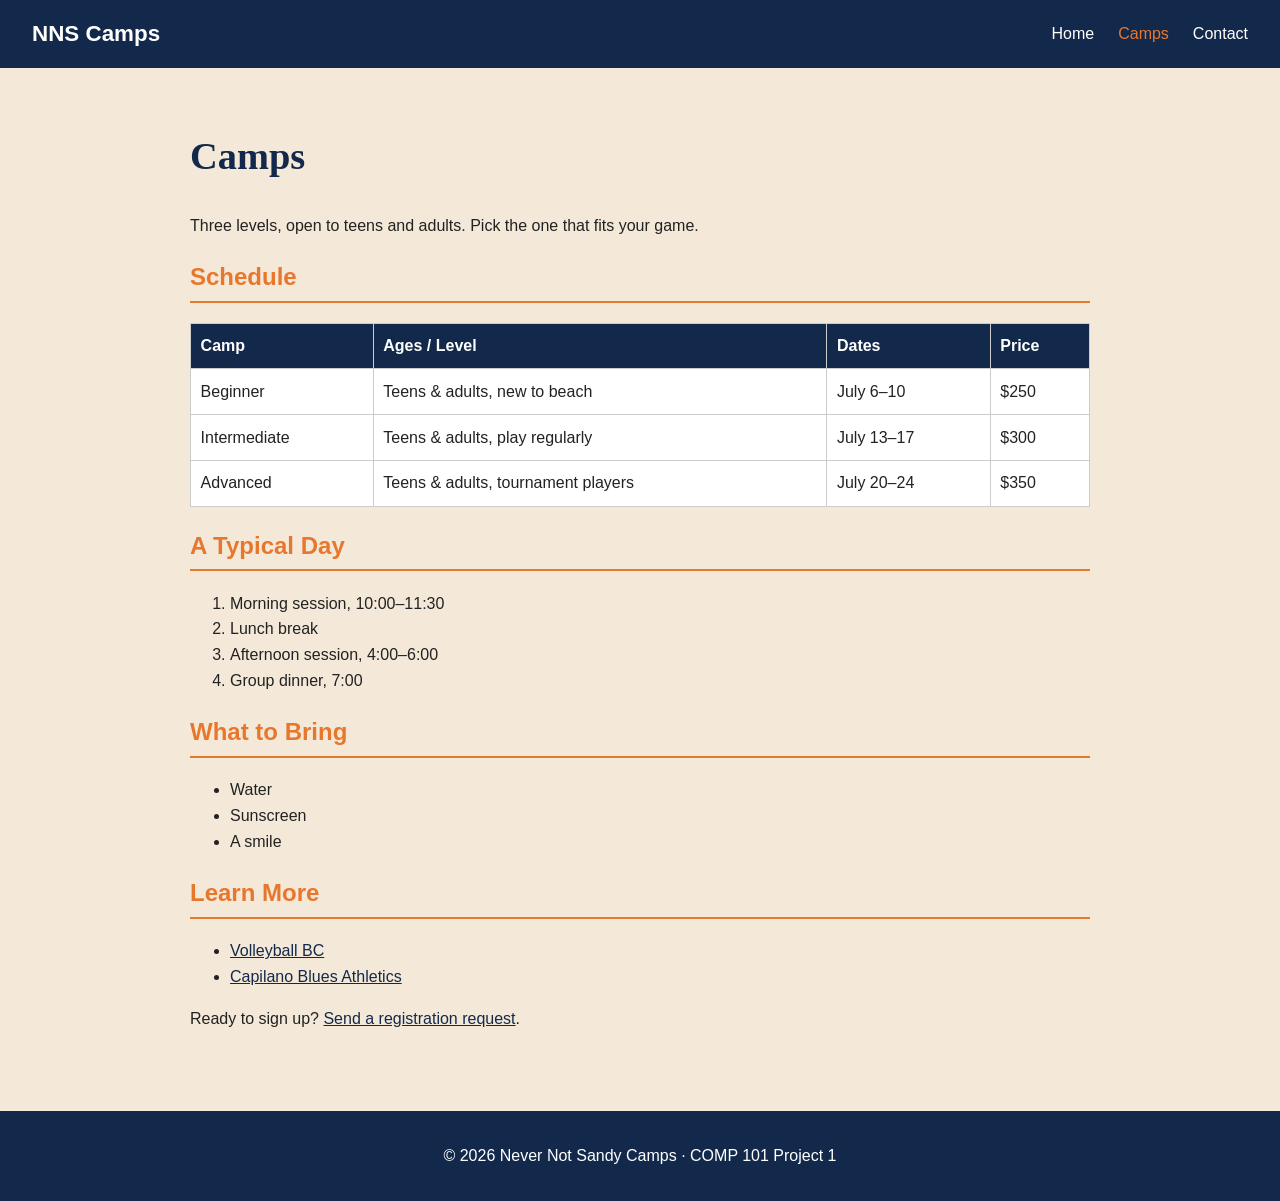
==== camps.html @ 5a11e547 "camp site" ====
<!DOCTYPE html>
<html lang="en">
<head>
  <meta charset="UTF-8">
  <meta name="viewport" content="width=device-width, initial-scale=1.0">
  <title>Camps | Never Not Sandy Camps</title>
  <link rel="stylesheet" href="style.css">
</head>
<body>

  <header>
    <p class="logo">NNS Camps</p>
    <nav>
      <ul>
        <li><a href="index.html">Home</a></li>
        <li><a href="camps.html" class="active">Camps</a></li>
        <li><a href="contact.html">Contact</a></li>
      </ul>
    </nav>
  </header>

  <main>
    <h1>Camps</h1>
    <p>Three levels, open to teens and adults. Pick the one that fits your game.</p>

    <!-- Table: organizes the camp schedule into rows and columns -->
    <section>
      <h2>Schedule</h2>
      <table>
        <thead>
          <tr>
            <th>Camp</th>
            <th>Ages / Level</th>
            <th>Dates</th>
            <th>Price</th>
          </tr>
        </thead>
        <tbody>
          <tr>
            <td>Beginner</td>
            <td>Teens &amp; adults, new to beach</td>
            <td>July 6&ndash;10</td>
            <td>$250</td>
          </tr>
          <tr>
            <td>Intermediate</td>
            <td>Teens &amp; adults, play regularly</td>
            <td>July 13&ndash;17</td>
            <td>$300</td>
          </tr>
          <tr>
            <td>Advanced</td>
            <td>Teens &amp; adults, tournament players</td>
            <td>July 20&ndash;24</td>
            <td>$350</td>
          </tr>
        </tbody>
      </table>
    </section>

    <!-- Ordered list: a typical day, in order -->
    <section>
      <h2>A Typical Day</h2>
      <ol>
        <li>Morning session, 10:00&ndash;11:30</li>
        <li>Lunch break</li>
        <li>Afternoon session, 4:00&ndash;6:00</li>
        <li>Group dinner, 7:00</li>
      </ol>
    </section>

    <!-- Unordered list: order doesn't matter -->
    <section>
      <h2>What to Bring</h2>
      <ul>
        <li>Water</li>
        <li>Sunscreen</li>
        <li>A smile</li>
      </ul>
    </section>

    <!-- External links open in a new tab -->
    <section>
      <h2>Learn More</h2>
      <ul>
        <li><a href="https://www.volleyballbc.org" target="_blank">Volleyball BC</a></li>
        <li><a href="https://www.capilanoblues.ca" target="_blank">Capilano Blues Athletics</a></li>
      </ul>
      <p>Ready to sign up? <a href="contact.html">Send a registration request</a>.</p>
    </section>
  </main>

  <footer>
    <p>&copy; 2026 Never Not Sandy Camps &middot; COMP 101 Project 1</p>
  </footer>

</body>
</html>
---- style.css ----
/* ===== Colours and fonts used across the whole site ===== */
:root {
  --navy: #13294b;
  --sand: #f4e9d8;
  --orange: #e8772e;
  --text: #222222;
}

body {
  margin: 0;
  font-family: Arial, Helvetica, sans-serif;
  color: var(--text);
  background-color: var(--sand);
  line-height: 1.6;
}

/* ===== Header and navigation ===== */
header {
  background-color: var(--navy);
  color: white;
  display: flex;
  justify-content: space-between;
  align-items: center;
  padding: 1rem 2rem;
  flex-wrap: wrap;
}

.logo {
  font-size: 1.4rem;
  font-weight: bold;
  margin: 0;
}

nav ul {
  list-style: none;
  display: flex;
  gap: 1.5rem;
  margin: 0;
  padding: 0;
}

nav a {
  color: white;
  text-decoration: none;
}

nav a:hover,
nav a.active {
  color: var(--orange);
}

/* ===== Main content ===== */
main {
  max-width: 900px;
  margin: 0 auto;
  padding: 2rem;
}

/* Different heading styles (required by the rubric) */
h1 {
  font-family: Georgia, serif;
  color: var(--navy);
  font-size: 2.4rem;
}

h2 {
  color: var(--orange);
  font-size: 1.5rem;
  border-bottom: 2px solid var(--orange);
  padding-bottom: 0.25rem;
}

/* Different paragraph style for the tagline */
.tagline {
  font-size: 1.2rem;
  font-style: italic;
}

a {
  color: var(--navy);
}

/* ===== Home page ===== */
.hero {
  text-align: center;
}

.intro {
  display: flex;
  gap: 2rem;
  align-items: center;
  flex-wrap: wrap;
}

.intro img {
  width: 300px;
  max-width: 100%;
  border-radius: 8px;
}

.intro div {
  flex: 1;
  min-width: 250px;
}

.button {
  display: inline-block;
  background-color: var(--orange);
  color: white;
  padding: 0.6rem 1.2rem;
  border-radius: 4px;
  text-decoration: none;
}

/* ===== Table ===== */
table {
  width: 100%;
  border-collapse: collapse;
  background-color: white;
}

th,
td {
  padding: 0.6rem;
  border: 1px solid #cccccc;
  text-align: left;
}

th {
  background-color: var(--navy);
  color: white;
}

/* ===== Form ===== */
form {
  display: flex;
  flex-direction: column;
  max-width: 500px;
}

label {
  margin-top: 1rem;
  font-weight: bold;
}

input,
select,
textarea {
  padding: 0.5rem;
  font-size: 1rem;
  border: 1px solid #cccccc;
  border-radius: 4px;
}

button {
  margin-top: 1rem;
  background-color: var(--orange);
  color: white;
  border: none;
  padding: 0.7rem;
  font-size: 1rem;
  border-radius: 4px;
  cursor: pointer;
}

.error {
  color: #c0392b;
  margin: 0.5rem 0 0;
}

/* ===== Footer ===== */
footer {
  background-color: var(--navy);
  color: white;
  text-align: center;
  padding: 1rem;
  margin-top: 2rem;
}
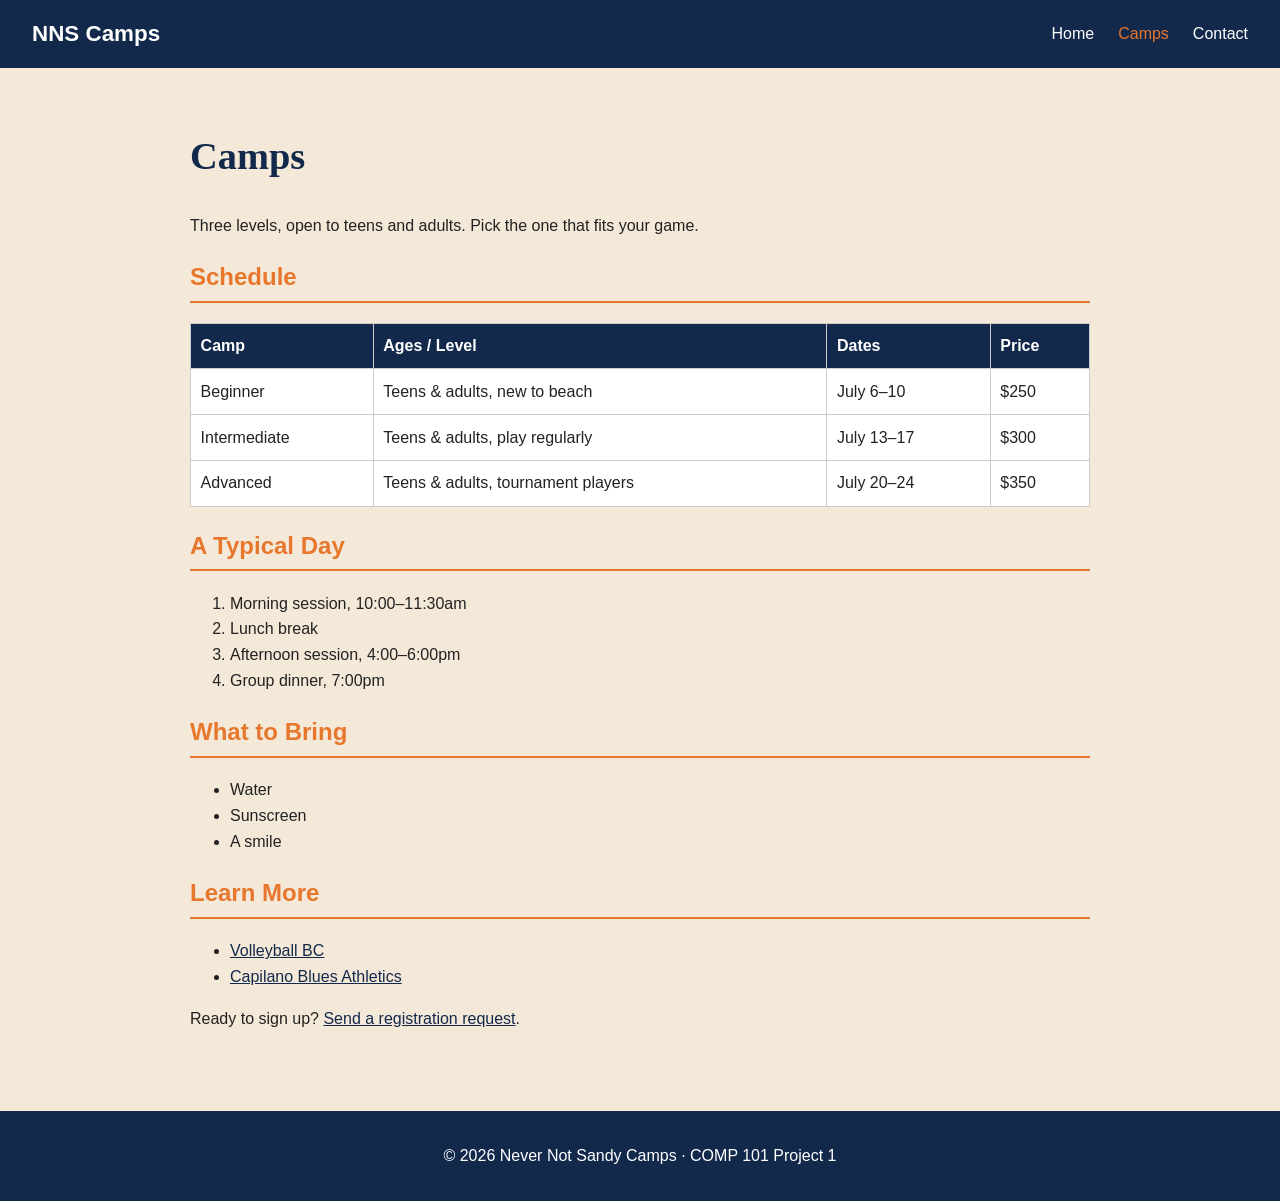
==== commit 594909f2: "cleanup" ====
--- a/camps.html
+++ b/camps.html
@@ -23,7 +23,7 @@
     <h1>Camps</h1>
     <p>Three levels, open to teens and adults. Pick the one that fits your game.</p>
 
-    <!-- Table: organizes the camp schedule into rows and columns -->
+    <!-- camp options/info table -->
     <section>
       <h2>Schedule</h2>
       <table>
@@ -58,18 +58,17 @@
       </table>
     </section>
 
-    <!-- Ordered list: a typical day, in order -->
+    <!-- camp day schedule -->
     <section>
       <h2>A Typical Day</h2>
       <ol>
-        <li>Morning session, 10:00&ndash;11:30</li>
+        <li>Morning session, 10:00&ndash;11:30am</li>
         <li>Lunch break</li>
-        <li>Afternoon session, 4:00&ndash;6:00</li>
-        <li>Group dinner, 7:00</li>
+        <li>Afternoon session, 4:00&ndash;6:00pm</li>
+        <li>Group dinner, 7:00pm</li>
       </ol>
     </section>
 
-    <!-- Unordered list: order doesn't matter -->
     <section>
       <h2>What to Bring</h2>
       <ul>
@@ -79,12 +78,12 @@
       </ul>
     </section>
 
-    <!-- External links open in a new tab -->
+    
     <section>
       <h2>Learn More</h2>
       <ul>
         <li><a href="https://www.volleyballbc.org" target="_blank">Volleyball BC</a></li>
-        <li><a href="https://www.capilanoblues.ca" target="_blank">Capilano Blues Athletics</a></li>
+        <li><a href="https://athletics.capilanou.ca/sports/mvball/index" target="_blank">Capilano Blues Athletics</a></li>
       </ul>
       <p>Ready to sign up? <a href="contact.html">Send a registration request</a>.</p>
     </section>
